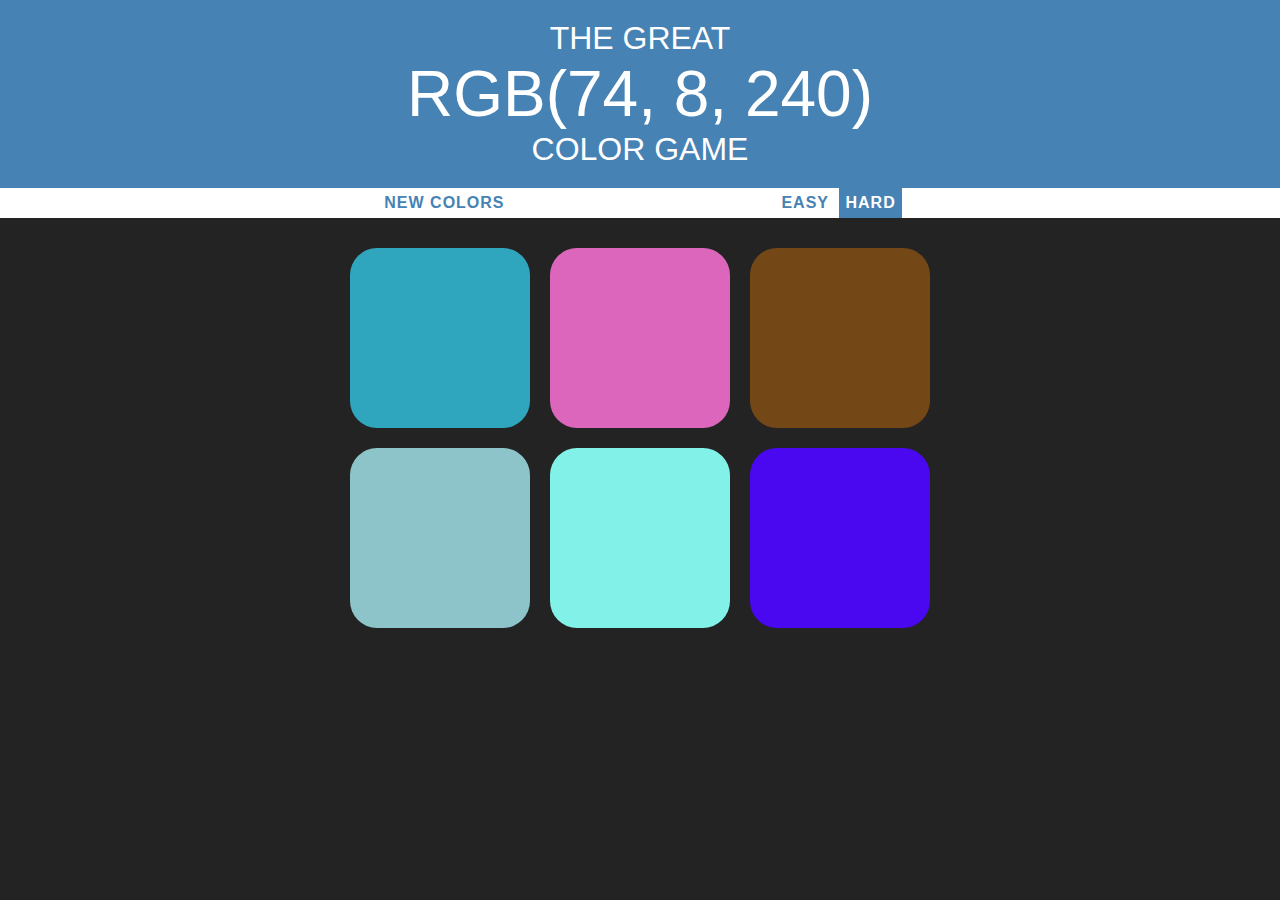
==== index.html @ 0f4f8961 "Rename colorGame.html to index.html" ====
<!DOCTYPE html>
<html lang="en">
<head>
    <meta charset="UTF-8">
    <meta name="viewport" content="width=device-width, initial-scale=1.0">
    <title>Color Game</title>
    <link rel="stylesheet" type="text/css" href="colorGame.css">
</head>
<body>
<h1>The Great
    <br> 
    <span id="colorDisplay">RGB</span>
    <br>    
    Color Game</h1>
<div id="stripe">
    <button id="reset">New Colors</button>
    <span id="message"></span>
    <button class="mode">Easy</button>
    <button  class="mode selected">Hard</button>
</div>

    <div id="container">
        <div class="square"></div>
        <div class="square"></div>
        <div class="square"></div>
        <div class="square"></div>
        <div class="square"></div>
        <div class="square"></div>
    </div>
    
    <script type="text/javascript" src="colorGame.js"></script>
</body>
</html>
---- colorGame.css ----
body{
    background-color: #232323;
    margin: 0;
    font-family: sans-serif;
}

.square {
    width: 30%;
    background: purple;
    padding-bottom: 30%;
    float: left;
    margin: 1.66%;
    border-radius: 15%;
    transition: background 0.6s;
}

#container {
    margin: 20px auto;
    max-width: 600px;
}

h1{
    color: white;
    font-weight: normal;
    text-transform: uppercase;
    text-align: center;
    background-color: steelblue;
    margin: 0;
    padding: 20px 0;
}

#colorDisplay{
    font-size: 200%;
}

#message{
    display: inline-block;
    width: 20%;
}


#stripe{
    background-color: white;
    height: 30px;
    text-align: center;
}

.selected {
    color: white;
    background-color: steelblue;
}

button{
    border: none;
    background: none;
    text-transform: uppercase;
    height: 100%;
    font-weight: 700;
    color: steelblue;
    letter-spacing: 1px;
    font-size: inherit;
    transition: all 300ms;
    outline: none;
}

button:hover {
    color: white;
    background-color: steelblue;
}
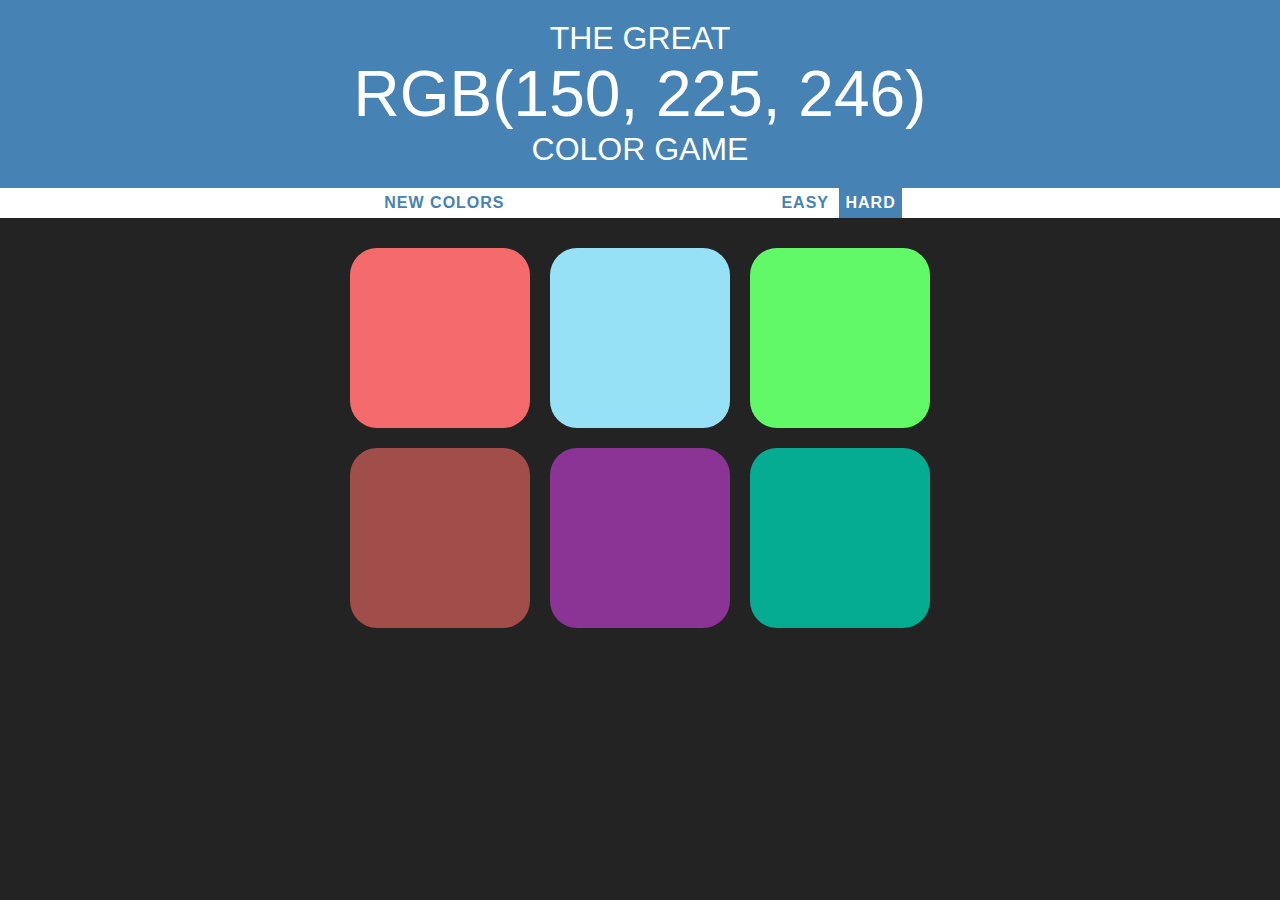
==== commit 11f171bd: "renaming file names" ====
--- a/index.html
+++ b/index.html
@@ -4,7 +4,7 @@
     <meta charset="UTF-8">
     <meta name="viewport" content="width=device-width, initial-scale=1.0">
     <title>Color Game</title>
-    <link rel="stylesheet" type="text/css" href="colorGame.css">
+    <link rel="stylesheet" type="text/css" href="style.css">
 </head>
 <body>
 <h1>The Great
@@ -28,6 +28,6 @@
         <div class="square"></div>
     </div>
     
-    <script type="text/javascript" src="colorGame.js"></script>
+    <script type="text/javascript" src="script.js"></script>
 </body>
-</html>
+</html>--- a/style.css
+++ b/style.css
@@ -0,0 +1,69 @@
+body{
+    background-color: #232323;
+    margin: 0;
+    font-family: sans-serif;
+}
+
+.square {
+    width: 30%;
+    background: purple;
+    padding-bottom: 30%;
+    float: left;
+    margin: 1.66%;
+    border-radius: 15%;
+    transition: background 0.6s;
+}
+
+#container {
+    margin: 20px auto;
+    max-width: 600px;
+}
+
+h1{
+    color: white;
+    font-weight: normal;
+    text-transform: uppercase;
+    text-align: center;
+    background-color: steelblue;
+    margin: 0;
+    padding: 20px 0;
+}
+
+#colorDisplay{
+    font-size: 200%;
+}
+
+#message{
+    display: inline-block;
+    width: 20%;
+}
+
+
+#stripe{
+    background-color: white;
+    height: 30px;
+    text-align: center;
+}
+
+.selected {
+    color: white;
+    background-color: steelblue;
+}
+
+button{
+    border: none;
+    background: none;
+    text-transform: uppercase;
+    height: 100%;
+    font-weight: 700;
+    color: steelblue;
+    letter-spacing: 1px;
+    font-size: inherit;
+    transition: all 300ms;
+    outline: none;
+}
+
+button:hover {
+    color: white;
+    background-color: steelblue;
+}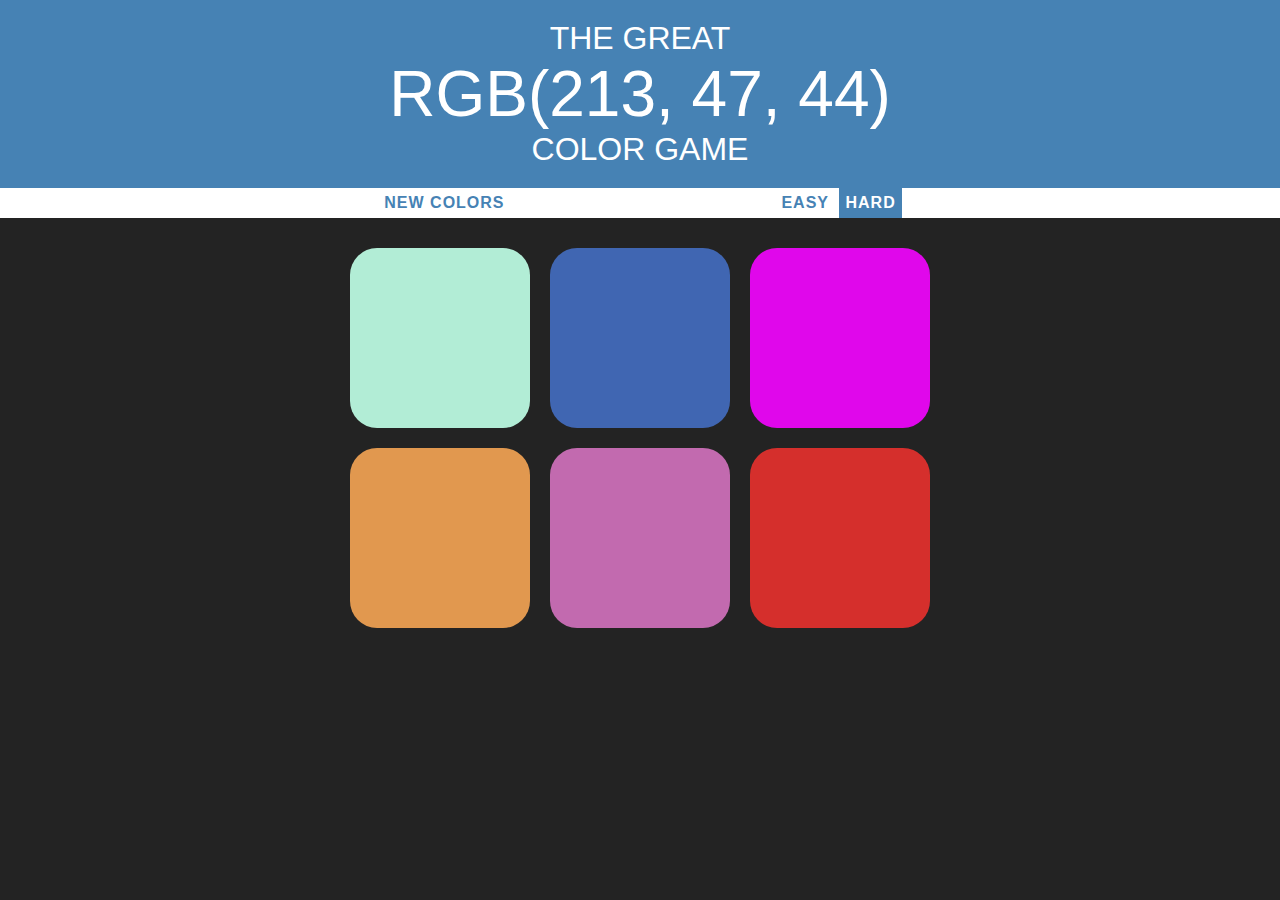
==== commit a7bf398e: "Merge branch 'main' of https://github.com/saquib1998/colorgame into main" ====
--- a/index.html
+++ b/index.html
@@ -30,4 +30,4 @@
     
     <script type="text/javascript" src="script.js"></script>
 </body>
-</html>+</html>
